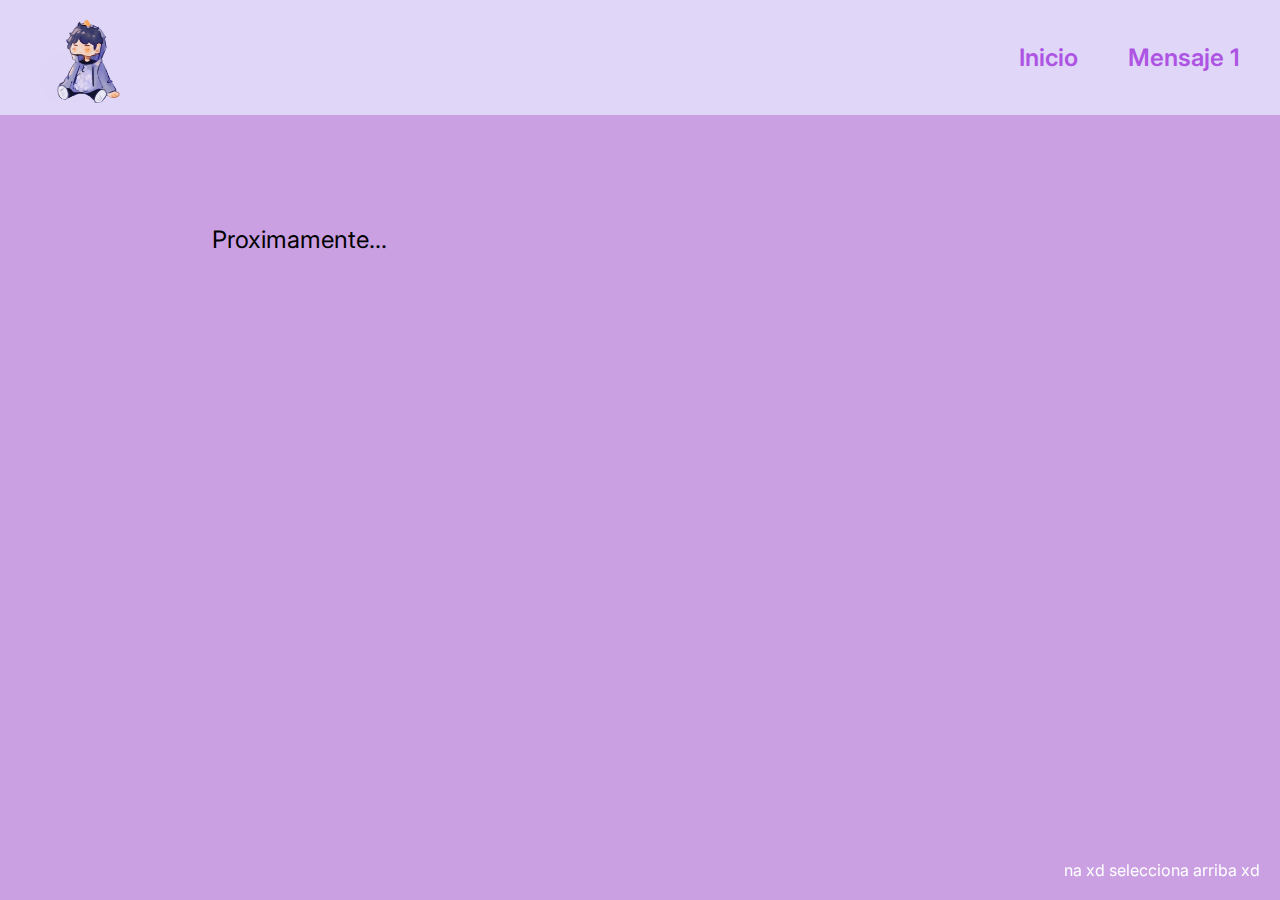
==== index.html @ c3f6e57c "version base" ====
<!DOCTYPE html>
<html lang="es">
<head>
    <meta charset="UTF-8">
    <meta name="viewport" content="width=device-width, initial-scale=1.0">
    <title>Animo :b</title>
    <link rel="stylesheet" href="styles.css">
</head>

<body>
    <header class="header">
        
    <img class="logo" src="imagenes/logo.png" alt="duxito">
    
    <nav class="header_menu">
        <a class="header_menu_link" href="index.html">Inicio</a>
        <a class="header_menu_link" href="mensaje_1.html">Mensaje 1</a>
    </nav>

    </header>

    <main class="mensaje">
        <section class="section_contenedor">
            <div class="contenedor_texto">
                <p>Proximamente... </p>
                <p class="alerta">na xd selecciona arriba xd</p>
            </div>


        </section>

        
    </main>

</body>

</html>
---- styles.css ----
@import url('https://fonts.googleapis.com/css2?family=Inter:ital,opsz,wght@0,14..32,100..900;1,14..32,100..900&display=swap');
:root {
    --color-primario: #E0D6F8;
    --color-secundario: #CAA0E3;

    --color-fuente: #AE54E3;
    --color-texto: #000000;

    --fuente-inter: "Inter", sans-serif;
}

* {
    margin: 0;
    padding: 0;
    font-family: var(--fuente-inter);
}

header {
    
    background-color: var(--color-primario);

}

body {
    color: var(--color-secundario);
    background-color: var(--color-secundario);
    margin: 0;
    padding: 0;
    box-sizing: border-box;
    overflow-x: hidden; /* Evita que el contenido desborde horizontalmente */
}

.logo {
    width: 90px;
    height: 90px;   
    padding-left: 40px;
}

.header {
    width: 100%;
    height: 115px;
    display: flex;
    flex-direction: row;
    justify-content: space-between; /* Espacia el logo y el menú */
    align-items: center; /* Alinea verticalmente los elementos */
    padding-right: 40px; /* Separación entre el menú y el borde derecho */
}

.header_menu{
    display: flex;
    gap: 50px; /* Reduce el espacio entre los enlaces */
    padding-right: 40px; /* Ajusta el padding para evitar desbordamiento */
}


.header_menu_link {
    font-family: var(--fuente-inter);  /* Mantén el diseño de texto */
    font-size: 1.5rem; /* 1REM = 16px */
    font-weight: 600;
    text-decoration: none; /* Sin decoración */
    color: var(--color-fuente)
}

.contenedor_texto{
    color: var(--color-texto) ;
}

.alerta {
    position: fixed; /* Fija la alerta en la pantalla aunque hagas scroll */
    bottom: 20px;    /* Distancia desde la parte inferior de la pantalla */
    right: 20px;     /* Distancia desde la parte derecha de la pantalla */
    color: white;    /* Color del texto */
    font-size: 1rem;
}


.mensaje {
    display: flex;
    /*pertenece a flex -> flexbox*/
    align-items: center;
    justify-content: space-between;
    /*margin: 5%;*/
    padding: 7% 15%;
}

.section_contenedor{
    width: 100%; /* Asegura que no se exceda del contenedor */
    max-width: 100%; /* Evita que el ancho exceda la pantalla */
    padding: 20px; /* Ajusta el padding si es necesario */
    box-sizing: border-box;
}

.contenedor_texto {
    font-family: var(--fuente-montserrat);
    font-size: 1.5rem;
}

.dibujo {
    width: 100%; /* Hace que la imagen ocupe todo el ancho disponible */
    max-width: 412px; /* No permite que la imagen sea más ancha de 512px */
    height: auto; /* Mantiene la proporción de la imagen */
}
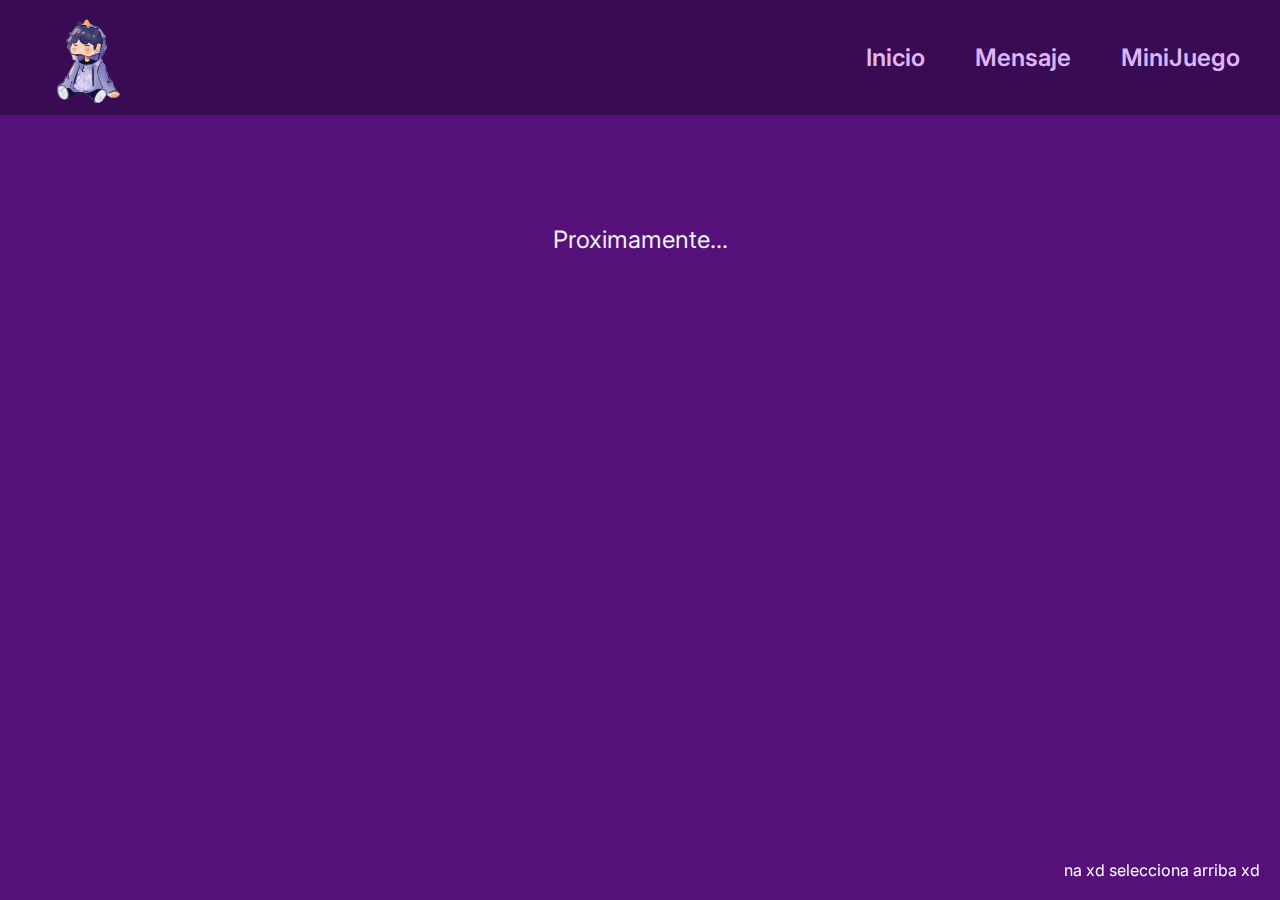
==== commit 16170a82: "actualizacion" ====
--- a/index.html
+++ b/index.html
@@ -10,11 +10,12 @@
 <body>
     <header class="header">
         
-    <img class="logo" src="imagenes/logo.png" alt="duxito">
+    <img class="logo" src="imagenes/logo (1).png" alt="duxito">
     
     <nav class="header_menu">
         <a class="header_menu_link" href="index.html">Inicio</a>
-        <a class="header_menu_link" href="mensaje_1.html">Mensaje 1</a>
+        <a class="header_menu_link" href="mensaje_1.html">Mensaje</a>
+        <a class="header_menu_link" href="Diversion.html">MiniJuego</a>
     </nav>
 
     </header>
--- a/styles.css
+++ b/styles.css
@@ -1,10 +1,13 @@
 @import url('https://fonts.googleapis.com/css2?family=Inter:ital,opsz,wght@0,14..32,100..900;1,14..32,100..900&display=swap');
 :root {
-    --color-primario: #E0D6F8;
-    --color-secundario: #CAA0E3;
+    --color-primario: #390B52;
+    --color-secundario: #55107A;
+    --color-terceario: #2C083F;
+    --color-cuaternario: #A61FEE;
+    --color-quintario: #911BD1;
 
-    --color-fuente: #AE54E3;
-    --color-texto: #000000;
+    --color-fuente: #DFB5F8;
+    --color-texto: #f0f0f0 ;
 
     --fuente-inter: "Inter", sans-serif;
 }
@@ -58,7 +61,8 @@
     font-size: 1.5rem; /* 1REM = 16px */
     font-weight: 600;
     text-decoration: none; /* Sin decoración */
-    color: var(--color-fuente)
+    color: var(--color-fuente);
+    
 }
 
 .contenedor_texto{
@@ -76,11 +80,14 @@
 
 .mensaje {
     display: flex;
-    /*pertenece a flex -> flexbox*/
     align-items: center;
     justify-content: space-between;
-    /*margin: 5%;*/
-    padding: 7% 15%;
+    padding: 7% 5%; /* Ajustamos los porcentajes para asegurar que no desborde */
+    gap: 100px; /* Reduce el espacio entre el texto y la imagen */
+    max-width: 1200px; /* Limita el ancho máximo del contenedor */
+    margin: 0 auto; /* Centra el contenido horizontalmente */
+    box-sizing: border-box;
+    
 }
 
 .section_contenedor{
@@ -91,8 +98,10 @@
 }
 
 .contenedor_texto {
-    font-family: var(--fuente-montserrat);
+    font-family: var(--fuente-inter);
     font-size: 1.5rem;
+    text-align-last: center;
+
 }
 
 .dibujo {
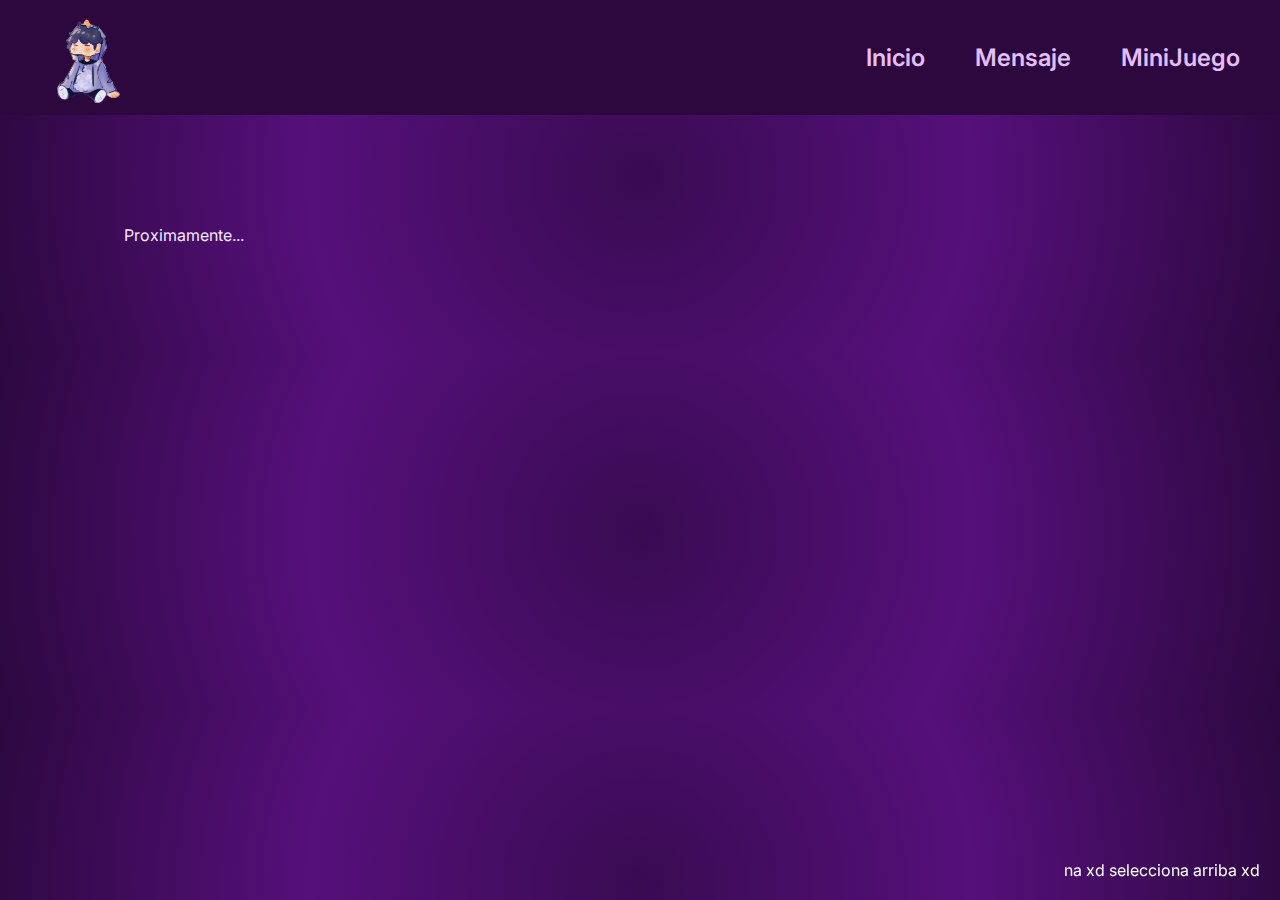
==== commit b85ab0d6: "Proyecto v2.1" ====
--- a/index.html
+++ b/index.html
@@ -2,8 +2,9 @@
 <html lang="es">
 <head>
     <meta charset="UTF-8">
+    <meta http-equiv="X-UA-Compatible" content="IE=edge">
     <meta name="viewport" content="width=device-width, initial-scale=1.0">
-    <title>Animo :b</title>
+    <title>Inicio</title>
     <link rel="stylesheet" href="styles.css">
 </head>
 
@@ -22,8 +23,8 @@
 
     <main class="mensaje">
         <section class="section_contenedor">
-            <div class="contenedor_texto">
-                <p>Proximamente... </p>
+            <div class="section_contenedor_general">
+                <p >Proximamente... </p>
                 <p class="alerta">na xd selecciona arriba xd</p>
             </div>
 
--- a/styles.css
+++ b/styles.css
@@ -6,8 +6,10 @@
     --color-cuaternario: #A61FEE;
     --color-quintario: #911BD1;
 
-    --color-fuente: #DFB5F8;
+    --color-fuente: #E3BEF9;
     --color-texto: #f0f0f0 ;
+     
+    --color-textojuego: #F5E8FD;
 
     --fuente-inter: "Inter", sans-serif;
 }
@@ -20,23 +22,35 @@
 
 header {
     
-    background-color: var(--color-primario);
+    background-color: var(--color-terceario);
 
 }
 
 body {
     color: var(--color-secundario);
-    background-color: var(--color-secundario);
+    background: rgb(57,11,82);
+    background: radial-gradient(circle, rgba(57,11,82,1) 0%, rgba(85,16,122,1) 50%, rgba(44,8,63,1) 100%);
     margin: 0;
     padding: 0;
     box-sizing: border-box;
     overflow-x: hidden; /* Evita que el contenido desborde horizontalmente */
+    
+}
+
+main {
+    display: flex;
+    justify-content: center; /* Centra horizontalmente */
+    align-items: center; /* Centra verticalmente */
 }
 
 .logo {
     width: 90px;
     height: 90px;   
     padding-left: 40px;
+}
+
+.logo:hover {
+    cursor: pointer;
 }
 
 .header {
@@ -103,9 +117,136 @@
     text-align-last: center;
 
 }
+.section_contenedor_general{
+    color: var(--color-textojuego);
+
+}
 
 .dibujo {
     width: 100%; /* Hace que la imagen ocupe todo el ancho disponible */
     max-width: 412px; /* No permite que la imagen sea más ancha de 512px */
     height: auto; /* Mantiene la proporción de la imagen */
 }
+
+/*Diversion*/
+
+.titulo_juego {
+    color: var(--color-textojuego);
+    padding: 10px;
+}
+
+.Juego {
+    margin: 0 auto; /* Centra el contenedor horizontalmente */
+    display: flex;
+    align-items: center;
+    gap: 40px;
+    flex-direction: row; /* Si quieres que las cartas y el título estén uno encima de otro */
+    min-height: 80vh; /* Asegura que ocupe el 100% de la altura de la ventana */
+    
+}
+
+.cartas{
+    background-color: rgba(255,255,255,0.2);
+    padding: 0 10px 10px 10px;
+    border-radius: 8px;
+}
+
+h1{
+    text-align: center;
+    
+}
+
+button{
+    height: 100px;
+    width: 100px;
+}
+
+button:hover{
+    cursor: pointer;
+}
+
+.informacion {
+    background-color: rgba(255,255,255,0.2);
+    border-radius: 18px;
+    width: 300px;
+    height: 140px;
+    text-align-last: center;
+}
+
+ .estadistica {
+    padding: 20px 10px;
+    box-sizing: border-box;
+    color: var(--color-textojuego);
+
+}
+
+
+.imagen_memoria {
+    width: 99%;
+}
+
+/*<!--Responsi-->*/
+
+@media (max-width: 768px) {
+    .header_menu {
+        gap: 20px; /* Reduce el espacio entre los elementos del menú */
+        padding-right: 0px;
+    }
+    
+    .mensaje {
+        flex-direction: column; /* Cambia el diseño a una columna */
+        gap: 20px; /* Reduce el espacio entre el texto y la imagen */
+    }
+    .contenedor_texto {
+        font-size: 1.2rem;
+    }
+    .dibujo {
+        width: 80%; /* Hace que la imagen ocupe todo el ancho disponible */
+        max-width: 320px; /* No permite que la imagen sea más ancha de 512px */
+    }
+    .Juego {
+        flex-direction: column; /* Cambia las cartas a una disposición vertical */
+        gap: 20px; /* Reduce el espacio entre las cartas */
+    }
+
+    .informacion {
+        width: 100%; /* Hace que la información ocupe todo el ancho disponible */
+    }
+}
+
+@media (max-width: 375px) {
+    .header {
+        height: auto; /* Ajusta la altura del header para pantallas pequeñas */
+        padding: 10px;
+    }
+
+    .logo{
+        width: 60px;
+        height: 60px;         
+        padding-left: 0px;
+    }
+
+    
+    .header_menu_link {
+        font-size: 1rem; /* Reduce el tamaño del texto del menú */
+    }
+    
+    button {
+        height: 80px;
+        width: 80px;
+        font-size: 1rem;
+    }    
+
+    .informacion {
+        height: auto; /* Ajusta la altura de la información */
+        padding: 10px;
+    }
+
+    .estadistica {
+        padding: 10px 5px; /* Reduce el padding en la estadística */
+    }
+    
+    .Juego {
+        min-height: auto; /* Quita el min-height para que se ajuste al contenido */
+    }
+}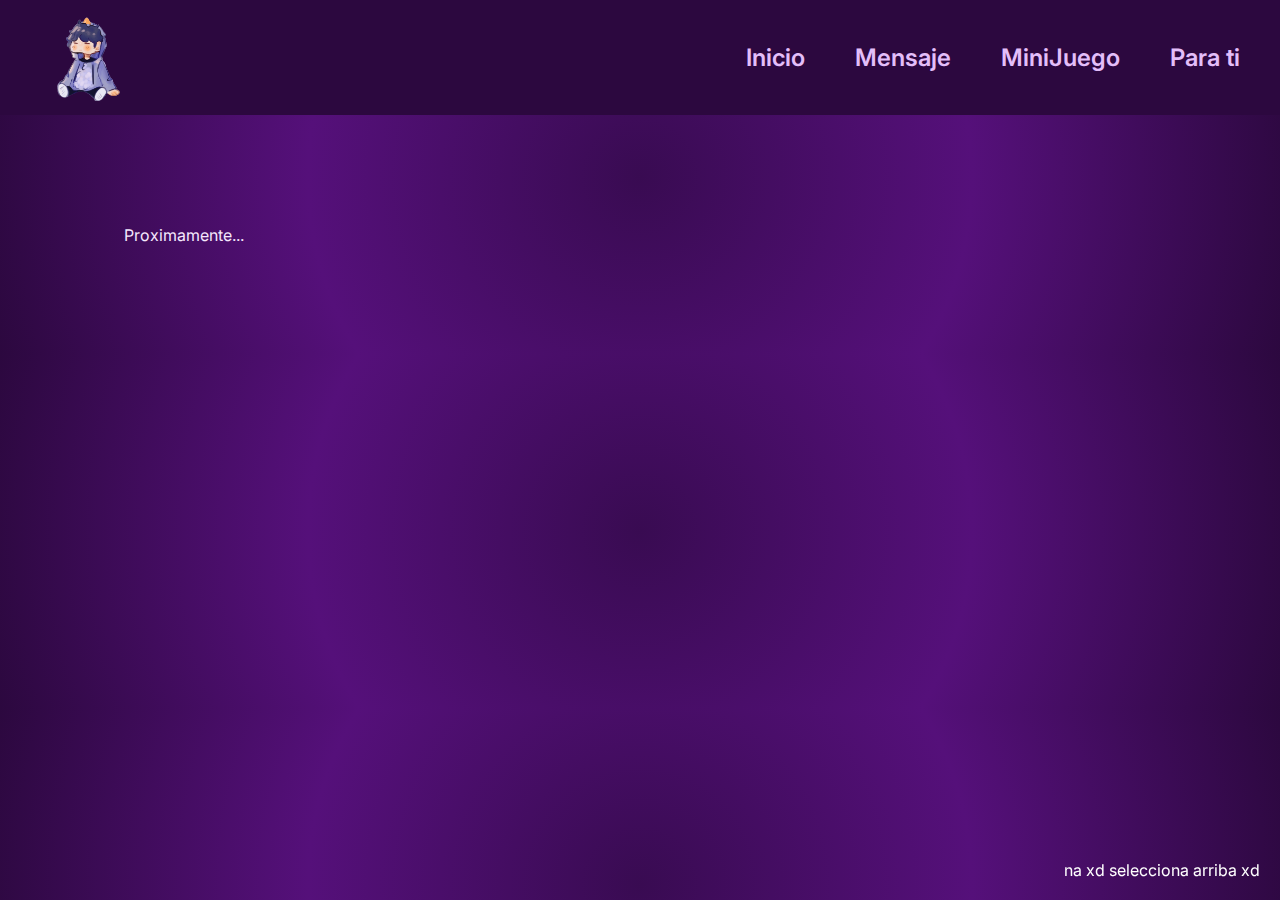
==== commit 927347ab: "21" ====
--- a/index.html
+++ b/index.html
@@ -11,12 +11,16 @@
 <body>
     <header class="header">
         
-    <img class="logo" src="imagenes/logo (1).png" alt="duxito">
+        <a href="https://www.youtube.com/watch?v=9ztWZuZYBBo" target="_blank">
+            <img class="logo" src="imagenes/logo (1).png" alt="duxito">
+            </a>
     
     <nav class="header_menu">
         <a class="header_menu_link" href="index.html">Inicio</a>
         <a class="header_menu_link" href="mensaje_1.html">Mensaje</a>
         <a class="header_menu_link" href="Diversion.html">MiniJuego</a>
+        <a class="header_menu_link" href="Flores.html">Para ti</a>
+
     </nav>
 
     </header>
--- a/styles.css
+++ b/styles.css
@@ -6,6 +6,8 @@
     --color-cuaternario: #A61FEE;
     --color-quintario: #911BD1;
 
+    --color-fondo-juego: #6F3E88;
+
     --color-fuente: #E3BEF9;
     --color-texto: #f0f0f0 ;
      
@@ -34,8 +36,58 @@
     padding: 0;
     box-sizing: border-box;
     overflow-x: hidden; /* Evita que el contenido desborde horizontalmente */
-    
-}
+}
+
+.container {
+    position: fixed;
+    top: 0;
+    left: 0;
+    width: 100vw; /* Cambia a viewport width */
+    height: 100vh; /* Mantén la altura en viewport height */
+    overflow: hidden;
+    z-index: -1; /* Asegura que las burbujas estén detrás del contenido */
+}
+
+
+.bubbles{
+    position: relative;
+    display: flex;
+    
+}
+
+.bubbles span{
+    position: relative;
+    width: 30px;
+    height: 30px;
+    background-color: aqua;
+    margin: 0 4px;
+    border-radius: 50%;
+    box-shadow: 0 0 0 10px #4fc3dc44, 
+    0 0 50px #4fc3dc,
+    0 0 100px #4fc3dc;
+    animation: animate 15s linear infinite;
+    animation-duration: calc(125s/ var(--i));
+}
+
+.bubbles span:nth-child(even){
+    background: #ff2d75;
+    box-shadow: 0 0 0 10px #ff2d7544,
+    0 0 50px #ff2d75,
+    0 0 100px #ff2d75;
+}
+
+/*movimiento*/
+
+@keyframes animate {
+    0% {
+        transform: translateY(100vh) scale(0);
+    }
+    100% {
+        transform: translateY(-10vh) scale(1);
+    }
+}
+
+/*-------------------------*/
 
 main {
     display: flex;
@@ -115,8 +167,22 @@
     font-family: var(--fuente-inter);
     font-size: 1.5rem;
     text-align-last: center;
-
-}
+}
+
+.contenedor_ {
+    display: flex;
+    justify-content: center; /* Alinea horizontalmente */
+    align-items: center; /* Alinea verticalmente */
+    gap:7px;
+    font-family: var(--fuente-inter);
+    font-size: 1.5rem;
+    color: var(--color-texto);
+    padding: 2%; 
+    max-width: 1200px; 
+    margin: 0 auto; /* Centra el contenido horizontalmente */
+    box-sizing: border-box;
+}
+
 .section_contenedor_general{
     color: var(--color-textojuego);
 
@@ -132,33 +198,62 @@
 
 .titulo_juego {
     color: var(--color-textojuego);
-    padding: 10px;
-}
+    padding: 2%;
+}
+.vuelva{margin-top: 10px;}
 
 .Juego {
+    margin: 0 auto; /* Centra el contenedor horizontalmente */
+    display: flex;
+    align-items: center;
+    gap: 40px;
+    flex-direction: column; /* Si quieres que las cartas y el título estén uno encima de otro */
+    min-height: 80vh; /* Asegura que ocupe el 100% de la altura de la ventana */
+    z-index: 1; /* El tablero debe estar por encima del fondo */
+}
+
+.juego_contenido{
     margin: 0 auto; /* Centra el contenedor horizontalmente */
     display: flex;
     align-items: center;
     gap: 40px;
     flex-direction: row; /* Si quieres que las cartas y el título estén uno encima de otro */
-    min-height: 80vh; /* Asegura que ocupe el 100% de la altura de la ventana */
-    
+}
+
+.Resultado{
+    display: flex;
+    align-items: center;
+}
+
+.container_botonn:disabled{
+  background-color: var(--color-fondo-juego);
+  cursor: not-allowed; /* El cursor cambia a no permitido */
+}
+
+.container_botonn{
+  color: var(--color-primario);
+  height: 60px;
+  width: 120px;
+  font-weight: 600;
+  font-size: 18px;
 }
 
 .cartas{
-    background-color: rgba(255,255,255,0.2);
+    background-color: var(--color-fondo-juego);
     padding: 0 10px 10px 10px;
     border-radius: 8px;
 }
 
 h1{
     text-align: center;
-    
 }
 
 button{
     height: 100px;
     width: 100px;
+    border: solid 3px;
+    border-radius: 18px;
+    border-color: var(--color-terceario);
 }
 
 button:hover{
@@ -166,7 +261,7 @@
 }
 
 .informacion {
-    background-color: rgba(255,255,255,0.2);
+    background-color: var(--color-fondo-juego);
     border-radius: 18px;
     width: 300px;
     height: 140px;
@@ -180,12 +275,20 @@
 
 }
 
-
 .imagen_memoria {
-    width: 99%;
-}
+    width:99%;
+}
+
+
 
 /*<!--Responsi-->*/
+@media (min-width: 1280px) {
+    .bubbles span {
+        width: 40px;
+        height: 40px;
+        animation-duration: calc(110s / var(--i)); /* Reduce duración */
+    }
+}
 
 @media (max-width: 768px) {
     .header_menu {
@@ -197,20 +300,33 @@
         flex-direction: column; /* Cambia el diseño a una columna */
         gap: 20px; /* Reduce el espacio entre el texto y la imagen */
     }
+
     .contenedor_texto {
         font-size: 1.2rem;
     }
+
     .dibujo {
         width: 80%; /* Hace que la imagen ocupe todo el ancho disponible */
         max-width: 320px; /* No permite que la imagen sea más ancha de 512px */
     }
+
     .Juego {
         flex-direction: column; /* Cambia las cartas a una disposición vertical */
         gap: 20px; /* Reduce el espacio entre las cartas */
     }
+    .juego_contenido{
+        flex-direction: column;
+    }
 
     .informacion {
         width: 100%; /* Hace que la información ocupe todo el ancho disponible */
+    }
+
+    /*Burbujas*/
+    .bubbles span {
+        width: 20px;
+        height: 20px;
+        animation-duration: calc(130s / var(--i)); /* Ajusta duración */
     }
 }
 
@@ -220,17 +336,16 @@
         padding: 10px;
     }
 
-    .logo{
+    .logo {
         width: 60px;
-        height: 60px;         
+        height: 60px;
         padding-left: 0px;
     }
 
-    
     .header_menu_link {
         font-size: 1rem; /* Reduce el tamaño del texto del menú */
     }
-    
+
     button {
         height: 80px;
         width: 80px;
@@ -249,4 +364,20 @@
     .Juego {
         min-height: auto; /* Quita el min-height para que se ajuste al contenido */
     }
+
+    /* Ajustes adicionales sugeridos */
+    .cartas {
+        padding: 5px 8px; /* Reduce el padding para móviles */
+    }
+
+    .titulo_juego {
+        font-size: 1.3rem; /* Ajusta el tamaño del título para pantallas pequeñas */
+    }
+
+    /*Burbujas*/
+    .bubbles span {
+        width: 15px;
+        height: 15px;
+        animation-duration: calc(150s / var(--i)); /* Aumenta la duración */
+    }
 }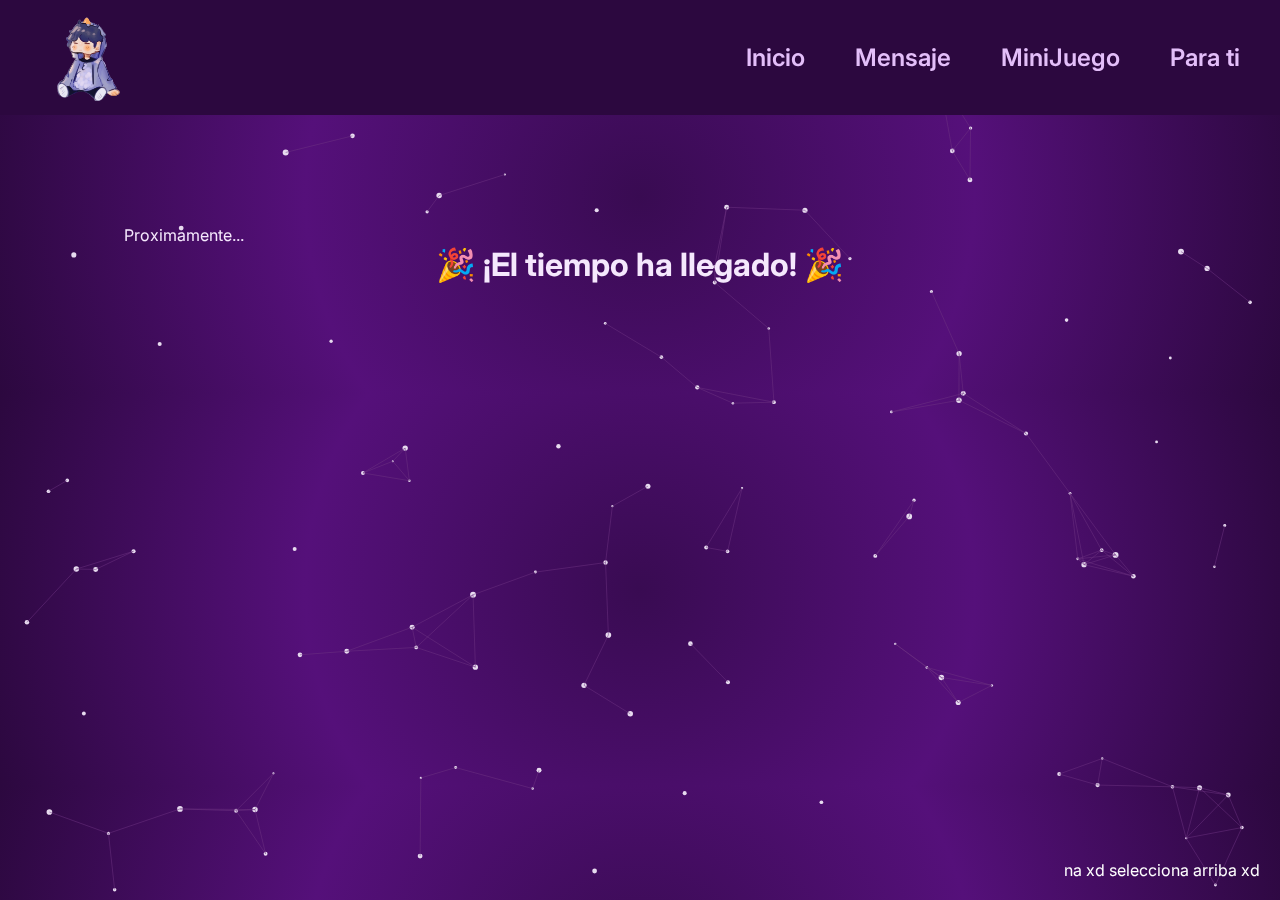
==== commit b550d09c: "Implementacion" ====
--- a/index.html
+++ b/index.html
@@ -7,7 +7,7 @@
     <title>Inicio</title>
     <link rel="stylesheet" href="styles.css">
 </head>
-
+<canvas id="fondo-animado"></canvas>
 <body>
     <header class="header">
         
@@ -17,10 +17,9 @@
     
     <nav class="header_menu">
         <a class="header_menu_link" href="index.html">Inicio</a>
-        <a class="header_menu_link" href="mensaje_1.html">Mensaje</a>
-        <a class="header_menu_link" href="Diversion.html">MiniJuego</a>
-        <a class="header_menu_link" href="Flores.html">Para ti</a>
-
+        <a class="header_menu_link" href="P_Mensaje/mensaje_1.html">Mensaje</a>
+        <a class="header_menu_link" href="P_Juego/Diversion.html">MiniJuego</a>
+        <a class="header_menu_link" href="P_Flor/Flores.html">Para ti</a>
     </nav>
 
     </header>
@@ -29,6 +28,12 @@
         <section class="section_contenedor">
             <div class="section_contenedor_general">
                 <p >Proximamente... </p>
+                <div id="countdown">
+                    <span id="days"></span> :
+                    <span id="hours"></span> :
+                    <span id="mins"></span> :
+                    <span id="seconds"></span>
+                </div>
                 <p class="alerta">na xd selecciona arriba xd</p>
             </div>
 
@@ -38,6 +43,9 @@
         
     </main>
 
+    <script src="fondo.js"></script>
+    <script src="P_Mensaje/contador.js"></script>
+
 </body>
 
 </html>--- a/styles.css
+++ b/styles.css
@@ -20,6 +20,16 @@
     margin: 0;
     padding: 0;
     font-family: var(--fuente-inter);
+}
+
+#fondo-animado {
+    position: fixed;
+    top: 0;
+    left: 0;
+    width: 100vw;
+    height: 100vh;
+    z-index: -1;
+    pointer-events: none; /* Evita que interfiera con los clics */
 }
 
 header {
